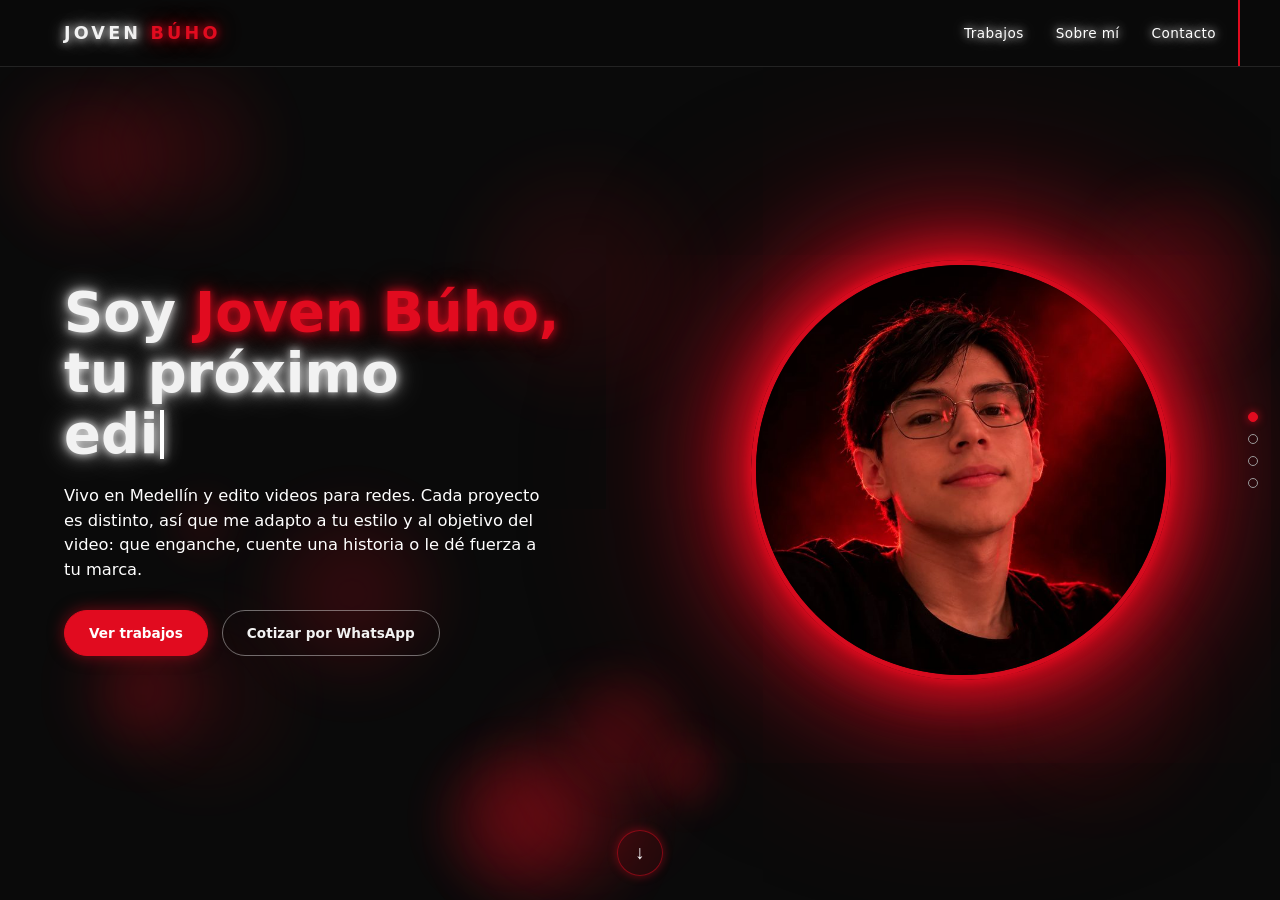
==== index.html @ 7e49664c "Home: reemplazar las tarjetas de categorías por el portafolio con filtros Co-Authored-By: Claude Son" ====
<!DOCTYPE html>
<html lang="es">
<head>
<script>window.__hash=location.hash;if(location.hash) history.replaceState(null,"",location.pathname+location.search);</script>
<meta charset="UTF-8">
<meta name="viewport" content="width=device-width, initial-scale=1">
<title>Joven Búho — Editor de video para redes en Medellín</title>
<meta name="description" content="Joven Búho, editor de video en Medellín. Edito video para redes: portafolio y cotización por WhatsApp.">
<meta property="og:type" content="website">
<meta property="og:locale" content="es_CO">
<meta property="og:site_name" content="Joven Búho">
<meta property="og:title" content="Joven Búho — Editor de video para redes en Medellín">
<meta property="og:description" content="Joven Búho, editor de video en Medellín. Edito video para redes: portafolio y cotización por WhatsApp.">
<meta property="og:url" content="https://jovenbuho.vercel.app/">
<meta property="og:image" content="https://jovenbuho.vercel.app/og.jpg">
<meta name="twitter:card" content="summary_large_image">
<link rel="icon" href="data:image/svg+xml,%3Csvg xmlns=%27http://www.w3.org/2000/svg%27 viewBox=%270 0 100 100%27%3E%3Ctext y=%27.9em%27 font-size=%2790%27%3E🦉%3C/text%3E%3C/svg%3E">
<link rel="stylesheet" href="styles.css">
</head>
<body class="paginated">

<header><div class="nav">
  <a class="logo" href="index.html">JOVEN <span>BÚHO</span></a>
  <nav class="navlinks">
    <a href="trabajos.html">Trabajos</a>
    <a href="index.html#sobre">Sobre mí</a>
    <a href="contacto.html">Contacto</a>
  </nav>
  <div class="navline"></div>
</div></header>

<div class="screens" id="screens" role="main">
<div class="screen active">
<div class="cells" aria-hidden="true"><span></span><span></span><span></span><span></span><span></span><span></span><span></span><span></span><span></span><span></span><span></span><span></span><span></span><span></span></div>
<section class="hero" id="s-hero">
  <div>
    <h1 id="typeTitle" class="done" aria-label="Soy Joven Búho, tu próximo editor de video."><span class="white-neon">Soy</span> <span class="accent">Joven Búho,</span><br><span class="white-neon">tu próximo</span><br><span class="accent-line"><span class="white-neon">editor de video.</span><span class="hero-underline" aria-hidden="true"></span></span></h1>
    <p>Vivo en Medellín y edito videos para redes. Cada proyecto es distinto, así que me adapto a tu estilo y al objetivo del video: que enganche, cuente una historia o le dé fuerza a tu marca.</p>
    <div class="cta-row">
      <a class="cta primary" href="trabajos.html">Ver trabajos</a>
      <a class="cta ghost" data-wa href="#" target="_blank" rel="noopener">Cotizar por WhatsApp</a>
    </div>
  </div>
  <div class="hero-visual" id="heroVisual">
    <div class="glow"></div>
    <div class="smoke"><span></span><span></span><span></span><span></span><span></span><span></span><span></span><span></span><span></span></div>
    <div class="hover-vapor" id="hoverVapor"></div>
    <div class="frame">
    <img src="[data-uri]" alt="Joven Búho">
    </div>
  </div>
</section>
</div>

<div class="screen">
<div class="cells" aria-hidden="true"><span></span><span></span><span></span><span></span><span></span><span></span><span></span><span></span><span></span><span></span><span></span><span></span><span></span><span></span></div>
<section class="works" id="s-trabajos">
<div class="page-hero reveal">
  <span class="eyebrow">Portafolio</span>
  <h1><span class="white-neon">Mira</span> <span class="accent">mi trabajo</span></h1>
  <p>No todos los reels los edito igual. Cada uno tiene un propósito distinto, y ese propósito define la velocidad y el dinamismo del video. Haz clic en cualquiera para verlo.</p>
</div>
<div class="filters" id="filters"></div>
<div class="grid" id="grid"></div>
</section>
</div>

<div class="screen">
<div class="cells" aria-hidden="true"><span></span><span></span><span></span><span></span><span></span><span></span><span></span><span></span><span></span><span></span><span></span><span></span><span></span><span></span></div>
<section class="about" id="sobre">
  <div class="about-head">
    <span class="eyebrow">Sobre mí</span>
    <h2>Primero te escucho, después edito.</h2>
  </div>
  <div class="about-body">
    <p>Soy tranquilo y me tomo las cosas con calma. Antes que nada, te escucho: quiero entender tu idea, cómo te la imaginas y qué quieres lograr.</p>
    <p>Con eso claro armo un plan de trabajo y te mantengo al tanto en cada etapa. Si ya tienes algo definido, lo sigo tal cual; si no, lo pensamos juntos. Para mí lo más importante es que todo el proceso sea transparente.</p>
    <a class="link-all" href="contacto.html">Hablemos de tu video <span aria-hidden="true">→</span></a>
  </div>
</section>
</div>

<div class="screen">
<div class="cells" aria-hidden="true"><span></span><span></span><span></span><span></span><span></span><span></span><span></span><span></span><span></span><span></span><span></span><span></span><span></span><span></span></div>
<section class="contact" id="contacto">
  <span class="eyebrow">Contacto</span>
  <h2>¿Trabajamos juntos?</h2>
  <p>Cuéntame tu idea por WhatsApp y te respondo en cuanto pueda.</p>
  <a class="btn" id="waBtn" href="#" target="_blank" rel="noopener">Escribir por WhatsApp</a>
  <h2 style="margin-top:56px;font-size:1.3rem">Así funciona</h2>
  <div class="stats">
    <div><b>01</b><span>Me cuentas tu idea y qué quieres lograr</span></div>
    <div><b>02</b><span>Armo un plan de trabajo contigo</span></div>
    <div><b>03</b><span>Te mantengo al tanto en cada etapa</span></div>
  </div>
  <p class="fine" style="margin-top:40px;color:var(--mut)">© <span id="y"></span> Joven Búho · Editor de video en Medellín</p>
</section>
</div>
</div>

<div class="modal" id="modal">
  <button class="close" id="close" aria-label="Cerrar">×</button>
  <div class="box">
    <div class="player" id="player"></div>
    <h2 id="mTitle"></h2>
    <p id="mDesc"></p>
    <div class="meta" id="mMeta"></div>
    <a class="cta primary" id="mCta" data-wa href="#" target="_blank" rel="noopener">Quiero un video así</a>
  </div>
</div>

<div class="screen-dots" id="screenDots"></div>
<div class="screen-next-wrap" id="screenNextWrap">
  <button class="screen-next" id="screenNext" aria-label="Siguiente sección">↓</button>
</div>

<script src="site.js"></script>
<script>initGrid(null);</script>
</body>
</html>
---- styles.css ----
:root{--bg:#0a0a0a;--card:#141414;--line:#232323;--txt:#f2f2f2;--mut:#9a9a9a;--red:#e10b1f;--red-text:#ff4455;--neon-w:0 0 8px rgba(255,255,255,.85),0 0 18px rgba(255,255,255,.55),0 0 34px rgba(255,255,255,.3);--neon-r:0 0 8px rgba(225,11,31,.85),0 0 18px rgba(225,11,31,.55),0 0 34px rgba(225,11,31,.3);--glow-r:0 0 16px rgba(225,11,31,.5)}
*{box-sizing:border-box;margin:0;padding:0}
html{scroll-behavior:smooth}
body{background:var(--bg);color:var(--txt);font-family:system-ui,-apple-system,"Segoe UI",Roboto,sans-serif;line-height:1.5;overflow-x:hidden}
a{color:inherit;text-decoration:none}

/* Nav estilo referencia: línea vertical roja a la derecha */
header{position:sticky;top:0;z-index:20;background:rgba(10,10,10,.88);backdrop-filter:blur(10px);border-bottom:1px solid var(--line)}
.nav{max-width:1200px;margin:auto;padding:20px 24px;display:flex;justify-content:space-between;align-items:center;position:relative}
.logo{font-weight:800;letter-spacing:.18em;font-size:1.1rem;text-transform:uppercase;text-shadow:0 0 8px rgba(255,255,255,.85),0 0 18px rgba(255,255,255,.55),0 0 34px rgba(255,255,255,.3)}
.logo span{color:var(--red);text-shadow:0 0 8px rgba(225,11,31,.85),0 0 18px rgba(225,11,31,.55),0 0 34px rgba(225,11,31,.3)}
.navlinks{display:flex;gap:32px;font-size:.85rem;color:#fff;letter-spacing:.03em}
.navlinks a{text-shadow:0 0 8px rgba(255,255,255,.85),0 0 18px rgba(255,255,255,.55),0 0 34px rgba(255,255,255,.3);transition:color .2s,text-shadow .2s}
.navlinks a:hover{color:var(--red);text-shadow:0 0 8px rgba(225,11,31,.85),0 0 18px rgba(225,11,31,.55),0 0 34px rgba(225,11,31,.3)}
.navline{position:absolute;right:0;top:0;bottom:0;width:2px;background:var(--red)}

/* Hero estilo referencia: círculo glow detrás del retrato */
.hero{max-width:1200px;margin:auto;padding:70px 24px 40px;display:grid;grid-template-columns:1.1fr .9fr;gap:20px;align-items:center}
.hero .hi{color:var(--red);font-weight:600;letter-spacing:.1em;text-transform:uppercase;font-size:.85rem;margin-bottom:10px;display:block;text-shadow:0 0 10px rgba(225,11,31,.7)}
.hero h1{font-size:clamp(2.1rem,5vw,3.4rem);line-height:1.12}
h1 .accent{color:var(--red);text-shadow:var(--neon-r)}
h1 .white-neon{text-shadow:var(--neon-w)}
h1 .accent-line{position:relative;display:inline-block}
.hero-underline{position:absolute;left:0;bottom:-8px;height:3px;width:100%;background:var(--red);transform-origin:left center;transform:scaleX(0);transition:transform .9s cubic-bezier(.16,1,.3,1);box-shadow:var(--glow-r)}
#typeTitle.done .hero-underline{transform:scaleX(1)}
@media (prefers-reduced-motion:reduce){.hero-underline{transform:scaleX(1);transition:none}}
.type-cursor{display:inline-block;width:.07em;height:.9em;margin-left:2px;background:#fff;box-shadow:0 0 8px rgba(255,255,255,.85),0 0 18px rgba(255,255,255,.55);animation:typeBlink 1s step-end infinite;vertical-align:-.1em}
.type-cursor.typing{animation:none;opacity:1}

@keyframes typeBlink{0%,100%{opacity:1}50%{opacity:0}}

.hero>div{animation:heroIn .9s cubic-bezier(.16,1,.3,1) both}
.hero-visual{animation:heroPulse 6s ease-in-out infinite,heroIn 1s cubic-bezier(.16,1,.3,1) .15s both}
@keyframes heroIn{0%{opacity:0;transform:translateY(22px)}100%{opacity:1;transform:translateY(0)}}

.reveal{opacity:0;transform:translateY(28px);transition:opacity .7s ease,transform .7s cubic-bezier(.16,1,.3,1)}
.reveal.in{opacity:1;transform:translateY(0)}
.hero p{color:#fff;max-width:46ch;margin-top:18px;font-size:1.02rem}
.cta-row{display:flex;gap:14px;margin-top:28px}
.cta{display:inline-block;background:rgba(225,11,31,.12);border:1px solid var(--red);color:var(--txt);padding:12px 24px;border-radius:999px;font-weight:700;font-size:.85rem;box-shadow:0 0 16px rgba(225,11,31,.5);transition:transform .45s ease,box-shadow .45s ease,background .45s ease}
.cta.ghost{background:rgba(225,11,31,.12);border:1px solid var(--red);color:var(--txt);box-shadow:0 0 16px rgba(225,11,31,.5)}
.social{display:flex;gap:12px;margin-top:26px}
.social a{width:34px;height:34px;border:1px solid var(--line);border-radius:50%;display:grid;place-items:center;color:var(--mut)}
.social a:hover{border-color:var(--red);color:var(--txt)}

.hero-visual{position:relative;aspect-ratio:1;width:100%;max-width:420px;margin:auto;perspective:800px;animation:heroPulse 6s ease-in-out infinite}
@keyframes heroPulse{0%,100%{transform:scale(1) translate(0,0)}50%{transform:scale(1.012) translate(.6px,-.6px)}}
.glow{display:none}
.frame{position:absolute;inset:0;border-radius:50%;overflow:hidden;z-index:3;border:5px solid rgba(225,11,31,.95);box-shadow:0 0 10px 2px rgba(225,11,31,.9),0 0 45px 8px rgba(225,11,31,.9),0 0 100px 26px rgba(225,11,31,.65),0 0 180px 50px rgba(225,11,31,.35);transition:transform .18s cubic-bezier(.34,1.56,.64,1)}
.frame video,.frame img{position:absolute;inset:0;width:100%;height:100%;object-fit:cover;transform:scale(1.22);object-position:50% 42%}
.smoke{position:absolute;inset:0;z-index:1;pointer-events:none;overflow:visible}
.smoke span{position:absolute;width:110px;height:110px;border-radius:44% 56% 60% 40%/50% 45% 55% 50%;background:radial-gradient(circle,rgba(15,3,3,.95) 0%,rgba(35,5,5,.8) 35%,rgba(90,10,10,.45) 60%,transparent 80%);filter:blur(14px);opacity:0;animation:smokeRise 4.5s ease-in-out infinite}
.smoke span:nth-child(1){left:4%;bottom:10%;width:100px;height:100px;animation-delay:0s}
.smoke span:nth-child(2){left:20%;bottom:-4%;width:130px;height:130px;animation-delay:.5s}
.smoke span:nth-child(3){left:44%;bottom:-8%;width:110px;height:110px;animation-delay:1s}
.smoke span:nth-child(4){left:66%;bottom:-2%;width:140px;height:140px;animation-delay:1.5s}
.smoke span:nth-child(5){right:2%;bottom:14%;width:120px;height:120px;animation-delay:2s}
.smoke span:nth-child(6){left:8%;top:20%;width:95px;height:95px;animation-delay:2.5s}
.smoke span:nth-child(7){right:-4%;top:34%;width:115px;height:115px;animation-delay:3s}
.smoke span:nth-child(8){left:-4%;top:50%;width:105px;height:105px;animation-delay:3.5s}
.smoke span:nth-child(9){right:10%;bottom:-6%;width:125px;height:125px;animation-delay:4s}
@keyframes smokeRise{0%{opacity:0;transform:translate(0,10%) scale(.5) rotate(0deg)}15%{opacity:1}55%{opacity:.85;transform:translate(-6%,-45%) scale(1.25) rotate(8deg)}100%{opacity:0;transform:translate(10%,-95%) scale(1.9) rotate(-6deg)}}

.hover-vapor{position:absolute;inset:0;z-index:2;pointer-events:none;overflow:visible}
.hover-vapor span{position:absolute;width:70px;height:70px;border-radius:46% 54% 60% 40%/50% 45% 55% 50%;background:radial-gradient(circle,rgba(255,60,60,.95) 0%,rgba(225,11,31,.75) 40%,transparent 75%);filter:blur(10px);opacity:0;mix-blend-mode:screen;animation:hoverVaporBurst 1.6s ease-out forwards}
@keyframes hoverVaporBurst{0%{opacity:0;transform:scale(.3) translateY(0)}20%{opacity:.9}70%{opacity:.5;transform:scale(1.3) translateY(-16px)}100%{opacity:0;transform:scale(1.8) translateY(-28px)}}

.page-hero{max-width:1200px;margin:auto;padding:70px 24px 40px;text-align:center;position:relative;isolation:isolate}
.page-hero h1{font-size:clamp(2.1rem,5vw,3.4rem);line-height:1.12}
.page-hero p{color:#fff;max-width:60ch;margin:18px auto 0;font-size:1.02rem}

.filters{max-width:1200px;margin:20px auto 0;padding:0 24px 24px;display:flex;gap:10px;flex-wrap:wrap;justify-content:center}
.filters[hidden]{display:none}
.filters button{background:none;border:1px solid var(--line);color:#fff;padding:8px 18px;border-radius:999px;cursor:pointer;font-size:.85rem;font-weight:600;transition:border-color .3s,box-shadow .3s,background .3s}
.filters button.on,.filters button:hover{background:rgba(225,11,31,.12);border-color:var(--red);box-shadow:var(--glow-r)}
.grid{max-width:1200px;margin:auto;padding:0 24px 80px;display:grid;grid-template-columns:repeat(auto-fill,minmax(320px,1fr));gap:18px}
.card{background:linear-gradient(155deg,rgba(225,11,31,.1),rgba(255,255,255,.06));border:1px solid rgba(255,255,255,.14);border-radius:18px;overflow:hidden;cursor:pointer;backdrop-filter:blur(16px) saturate(140%);-webkit-backdrop-filter:blur(16px) saturate(140%);transition:.25s}
.card:hover{transform:translateY(-4px);border-color:rgba(225,11,31,.65);background:linear-gradient(155deg,rgba(225,11,31,.16),rgba(255,255,255,.09));box-shadow:0 0 24px rgba(225,11,31,.3)}
.thumb{aspect-ratio:16/9;background:#1c1c1c center/cover no-repeat;position:relative}
.thumb::after{content:"▶";position:absolute;left:50%;top:50%;width:52px;height:52px;margin:-26px 0 0 -26px;border-radius:50%;display:grid;place-items:center;padding-left:3px;font-size:.9rem;color:#fff;background:rgba(0,0,0,.5);border:1px solid rgba(255,255,255,.6);transition:.25s}
.card:hover .thumb::after{background:rgba(225,11,31,.85);border-color:var(--red);transform:scale(1.1)}
.info{padding:16px 18px}
.info h3{font-size:1.05rem}
.info p{color:rgba(255,255,255,.78);font-size:.88rem;margin-top:4px}
.tag{display:inline-block;margin-top:10px;font-size:.72rem;letter-spacing:.08em;text-transform:uppercase;color:var(--red)}

.about,.contact,.cats{max-width:1200px;margin:auto;padding:60px 24px;border-top:1px solid var(--line)}
.cats,.about{position:relative;isolation:isolate}

/* Trabajos: "células" que se desprenden de un punto central y se alejan, como mitosis */
.screens .screen>.cells{position:absolute;inset:0;z-index:-1;overflow:hidden;pointer-events:none;padding:0;margin:0;width:100%;height:100%}
body>.cells{position:fixed;inset:0;z-index:-1;overflow:hidden;pointer-events:none}
.cells span{position:absolute;top:50%;left:50%;width:16vmax;height:16vmax;margin:-8vmax 0 0 -8vmax;border-radius:50%;background:radial-gradient(circle,rgba(225,11,31,.55) 0%,rgba(225,11,31,.22) 55%,transparent 75%);filter:blur(26px);opacity:0;transform:scale(.5)}
.cells span:nth-child(2){width:12vmax;height:12vmax;margin:-6vmax 0 0 -6vmax}
.cells span:nth-child(4){width:20vmax;height:20vmax;margin:-10vmax 0 0 -10vmax}
.cells span:nth-child(5){width:11vmax;height:11vmax;margin:-5.5vmax 0 0 -5.5vmax}
.cells span:nth-child(7){width:14vmax;height:14vmax;margin:-7vmax 0 0 -7vmax}
.cells span:nth-child(8){width:18vmax;height:18vmax;margin:-9vmax 0 0 -9vmax}
.cells span:nth-child(9){width:13vmax;height:13vmax;margin:-6.5vmax 0 0 -6.5vmax}
.cells span:nth-child(10){width:17vmax;height:17vmax;margin:-8.5vmax 0 0 -8.5vmax}
.cells span:nth-child(11){width:10vmax;height:10vmax;margin:-5vmax 0 0 -5vmax}
.cells span:nth-child(12){width:19vmax;height:19vmax;margin:-9.5vmax 0 0 -9.5vmax}
.cells span:nth-child(13){width:12.5vmax;height:12.5vmax;margin:-6.25vmax 0 0 -6.25vmax}
.cells span:nth-child(14){width:15.5vmax;height:15.5vmax;margin:-7.75vmax 0 0 -7.75vmax}
@media (prefers-reduced-motion:reduce){.cells span{animation:none;opacity:0}}
.about h2,.contact h2,.cats h2{font-size:1.8rem;margin-bottom:16px;text-shadow:0 0 6px rgba(255,255,255,.4),0 0 16px rgba(255,255,255,.18)}
.cats h2{font-size:2.3rem}
.eyebrow{display:block;color:var(--red);font-weight:600;letter-spacing:.14em;text-transform:uppercase;font-size:.78rem;margin-bottom:12px}
.cats-head{display:flex;justify-content:space-between;align-items:flex-end;gap:24px;flex-wrap:wrap}
.link-all{color:#fff;font-weight:600;font-size:.9rem;white-space:nowrap;padding-bottom:3px;border-bottom:1px solid rgba(255,255,255,.35);transition:border-color .25s}
.link-all span{display:inline-block;transition:transform .25s}
.link-all:hover{border-color:var(--red)}
.link-all:hover span{transform:translateX(4px)}
.cats-head .link-all{border:1px solid var(--red);border-radius:999px;padding:12px 22px;background:rgba(225,11,31,.14);box-shadow:0 0 10px 1px rgba(225,11,31,.6),0 0 26px 4px rgba(225,11,31,.35);animation:ctaBreath 3.2s ease-in-out infinite;transition:transform .25s,box-shadow .25s,background .25s}
.cats-head .link-all:hover{animation:none;background:rgba(225,11,31,.22);box-shadow:0 0 14px 2px rgba(225,11,31,1),0 0 36px 8px rgba(225,11,31,.6);transform:translateY(-2px) scale(1.03)}
@media (prefers-reduced-motion:reduce){.cats-head .link-all{animation:none}}
.cats-sub{color:#fff;max-width:60ch;font-size:1.05rem}
.about{display:grid;grid-template-columns:minmax(0,4fr) minmax(0,8fr);gap:48px;align-items:start}
.about-body{background:linear-gradient(155deg,rgba(18,6,6,.45),rgba(16,16,16,.5));border:1px solid rgba(225,11,31,.28);border-radius:18px;padding:32px 34px;backdrop-filter:blur(16px) saturate(140%);-webkit-backdrop-filter:blur(16px) saturate(140%)}
.about-body .link-all{border:1px solid var(--red);border-radius:999px;padding:12px 22px;background:rgba(225,11,31,.12);box-shadow:0 0 10px 1px rgba(225,11,31,.5),0 0 22px 3px rgba(225,11,31,.25);transition:transform .25s,box-shadow .25s,background .25s}
.about-body .link-all:hover{background:rgba(225,11,31,.22);box-shadow:0 0 14px 2px rgba(225,11,31,.9),0 0 32px 6px rgba(225,11,31,.5);transform:translateY(-2px)}
.about p,.contact p{color:#fff;max-width:62ch;line-height:1.7;font-size:1.05rem}
.about-body p{background-image:linear-gradient(135deg,rgba(255,255,255,.92) 0%,rgba(255,255,255,.92) 38%,#fff 48%,#fff 52%,rgba(255,255,255,.92) 62%,rgba(255,255,255,.92) 100%);background-size:280% 280%;-webkit-background-clip:text;background-clip:text;color:transparent;text-shadow:0 0 14px rgba(255,255,255,.35);animation:textGlowSweep 9s ease-in-out infinite alternate}
@keyframes textGlowSweep{0%{background-position:0% 0%}100%{background-position:100% 100%}}
@media (prefers-reduced-motion:reduce){.about-body p{animation:none;background-image:none;color:#fff}}
.contact p.fine{font-size:.8rem}
.stats{display:grid;grid-template-columns:repeat(3,1fr);gap:16px;margin-top:32px;max-width:720px}
.stats>div{background:linear-gradient(155deg,rgba(225,11,31,.1),rgba(255,255,255,.06));border:1px solid rgba(255,255,255,.14);border-radius:14px;padding:18px 20px}
.stats>div:only-child{grid-column:1/-1}
.stats b{font-size:1.8rem;color:var(--red);display:block;line-height:1.2;text-shadow:0 0 8px rgba(225,11,31,.5)}
.stats span{color:#fff;font-size:.85rem}
.contact .stats{margin-inline:auto;text-align:center}
.contact a.btn{display:inline-block;margin-top:14px;background:rgba(225,11,31,.12);border:1px solid var(--red);color:var(--txt);padding:12px 24px;border-radius:999px;font-weight:700;font-size:.85rem;box-shadow:var(--glow-r);transition:transform .45s ease,box-shadow .45s ease,background .45s ease}
.contact a.btn:hover{background:rgba(225,11,31,.22);box-shadow:0 0 14px 2px rgba(225,11,31,1),0 0 36px 8px rgba(225,11,31,.6)}
footer{text-align:center;color:var(--mut);font-size:.8rem;padding:30px;border-top:1px solid var(--line)}

.catgrid{display:grid;grid-template-columns:repeat(2,1fr);gap:16px;margin-top:28px}
.catcard{background:linear-gradient(155deg,rgba(18,6,6,.85),rgba(16,16,16,.9));border:1px solid rgba(225,11,31,.28);border-radius:18px;padding:18px 26px 20px;display:flex;flex-direction:column;gap:14px;backdrop-filter:blur(16px) saturate(140%);-webkit-backdrop-filter:blur(16px) saturate(140%);transition:.25s}
.catcard:hover{border-color:rgba(225,11,31,.7);background:linear-gradient(155deg,rgba(24,8,8,.9),rgba(20,20,20,.95));transform:translateY(-4px);box-shadow:0 0 16px 2px rgba(225,11,31,.35)}
.catcard[href="dinamicos.html"]{transition:transform .35s cubic-bezier(.34,1.56,.64,1),border-color .25s,background .25s,box-shadow .25s}
.catcard[href="dinamicos.html"]:hover{transform:translateY(-6px) scale(1.015)}
.catcard h3{font-size:1.25rem;margin-bottom:8px;color:#fff}
.cat-top{display:flex;justify-content:space-between;align-items:center}
.cat-n{color:var(--red);font-size:.78rem;font-weight:600;letter-spacing:.14em}
.cat-arrow{width:32px;height:32px;border-radius:50%;border:1px solid rgba(255,255,255,.25);display:grid;place-items:center;font-size:.95rem;transition:.25s}
.catcard:hover .cat-arrow{border-color:var(--red);background:rgba(225,11,31,.18);transform:translate(2px,-2px)}
.catcard p{color:#fff;font-size:.95rem;line-height:1.5}

.modal{position:fixed;inset:0;background:rgba(0,0,0,.92);display:none;z-index:50;overflow:auto;padding:30px 16px}
.modal.open{display:block}
.box{max-width:960px;margin:auto}
.close{position:fixed;top:16px;right:22px;font-size:2rem;background:none;border:0;color:#fff;cursor:pointer}
.player{aspect-ratio:16/9;background:#000;border-radius:12px;overflow:hidden;border:1px solid var(--red);box-shadow:var(--glow-r)}
.player iframe{width:100%;height:100%;border:0}
.box h2{margin-top:20px;font-size:1.6rem;text-shadow:var(--neon-w)}
.box p{margin-top:8px}
.meta{display:flex;gap:28px;margin-top:18px;flex-wrap:wrap;font-size:.9rem}
.meta b{display:block;color:var(--red);font-size:.72rem;letter-spacing:.08em;text-transform:uppercase;text-shadow:var(--neon-r)}

@media (max-width:820px){
  .hero{grid-template-columns:1fr;text-align:center}
  .hero p{margin-inline:auto}
  .hero{padding-top:28px}
  .hero-visual{order:-1;max-width:190px}
  .social{justify-content:center}
  .cta-row{justify-content:center}
  .navlinks{gap:14px;font-size:.78rem}
  .nav{padding:14px 16px}
  .logo{letter-spacing:.1em;font-size:.95rem}
}

/* Home en pantallas completas: una sección = un viewport, navegación solo por clic */
body.paginated{height:100vh;overflow:hidden}
.screens{position:relative;height:calc(100vh - var(--header-h,73px));overflow:hidden}
.screens .screen{position:absolute;inset:0;overflow-y:auto;display:flex;align-items:center;opacity:0;visibility:hidden;pointer-events:none;transition:opacity .5s ease}
.screens .screen.active{opacity:1;visibility:visible;pointer-events:auto}
.screens .screen>*{width:100%;border-top:none;padding-top:56px;padding-bottom:84px;margin-top:0;margin-bottom:0}

.screen-dots{position:fixed;right:22px;top:50%;transform:translateY(-50%);z-index:30;display:flex;flex-direction:column;gap:12px}
.screen-dots button{width:10px;height:10px;border-radius:50%;border:1px solid var(--mut);background:none;cursor:pointer;padding:0}
.screen-dots button.on{background:var(--red);border-color:var(--red);box-shadow:0 0 8px rgba(225,11,31,.8)}

.screen-next-wrap{position:fixed;left:50%;bottom:24px;transform:translateX(-50%);z-index:30;display:flex;flex-direction:column;align-items:center;gap:16px}
.screen-next-wrap.hide{display:none}
.screen-next{background:rgba(225,11,31,.1);border:1px solid rgba(225,11,31,.5);color:#fff;width:46px;height:46px;border-radius:50%;display:grid;place-items:center;cursor:pointer;font-size:1.2rem;box-shadow:0 0 8px 1px rgba(225,11,31,.35);animation:screenBounce 2s ease-in-out infinite;transition:background .25s,box-shadow .25s,border-color .25s}
.screen-next:hover{background:rgba(225,11,31,.22);border-color:var(--red);box-shadow:0 0 14px 2px rgba(225,11,31,.8)}
@keyframes screenBounce{0%,100%{transform:translateY(0)}50%{transform:translateY(6px)}}

@media (max-width:820px){
  .catgrid{grid-template-columns:1fr}
  .screen-dots{right:14px;gap:9px}
  .screens .screen>*{padding-top:20px}
}

/* Accesibilidad */
a:focus-visible,button:focus-visible{outline:2px solid var(--red);outline-offset:3px}
@media (prefers-reduced-motion:reduce){*,*::before,*::after{animation:none!important;transition-duration:.01ms!important}}

/* Sistema de secciones: paneles, navegación activa, tarjetas y modal accesibles */
.navlinks a[aria-current=page]{color:var(--red);text-shadow:var(--neon-r)}
a.eyebrow:hover{text-decoration:underline}
.cta-panel{max-width:860px;margin:20px auto 70px;padding:44px 28px;text-align:center;border:1px solid rgba(255,255,255,.14);border-radius:18px;background:linear-gradient(155deg,rgba(225,11,31,.1),rgba(255,255,255,.06))}
.cta-panel p{margin-inline:auto}
.card:focus-visible{outline:2px solid var(--red);outline-offset:3px}
.close{width:44px;height:44px;line-height:1;border-radius:50%}
.box p{color:rgba(255,255,255,.85)}
@media (max-width:820px){.about{grid-template-columns:1fr;gap:20px}}
@media (max-width:640px){.stats{grid-template-columns:1fr}}

/* Jerarquía de acciones, contraste y trabajo destacado */
.eyebrow,.cat-n,.tag,.meta b,.stats b,.hero .hi{color:var(--red-text)}
.cta.primary{background:var(--red);border-color:var(--red);color:#fff;box-shadow:var(--glow-r)}
.cta.primary:hover{box-shadow:0 0 14px 2px rgba(225,11,31,1),0 0 36px 8px rgba(225,11,31,.6)}
.cta.ghost{background:transparent;border:1px solid rgba(255,255,255,.4);box-shadow:none}
.cta.ghost:hover{border-color:#fff}
.grid.featured{grid-template-columns:repeat(4,1fr);gap:16px;padding:0;margin:28px 0 0;max-width:none}
@media (max-width:1000px){.grid.featured{grid-template-columns:repeat(2,1fr)}}
@media (max-width:560px){.grid.featured{grid-template-columns:1fr}}
@media (max-width:400px){.logo{letter-spacing:.06em;font-size:.85rem}.navlinks{gap:10px;font-size:.74rem}}
@media (max-width:820px){.hero{gap:12px;padding-bottom:0}.hero-visual{max-width:150px}.hero h1{font-size:2rem}.hero p{font-size:.95rem;margin-top:10px}.hero .cta-row{margin-top:16px;gap:10px}.cta{padding:10px 16px;font-size:.8rem;white-space:nowrap}}

/* Rejilla simétrica según cuántos proyectos hay (evita tarjetas huérfanas) */
.grid[data-n="1"]{grid-template-columns:minmax(0,520px);justify-content:center}
.grid[data-n="2"]{grid-template-columns:repeat(2,minmax(0,440px));justify-content:center}
.grid[data-n="4"]{grid-template-columns:repeat(4,1fr)}
@media (max-width:1000px){.grid[data-n="4"]{grid-template-columns:repeat(2,1fr)}}
@media (max-width:700px){.grid[data-n]{grid-template-columns:1fr}}
.box .cta{margin-top:22px}

/* Sistema de botones: un único estilo principal */
.contact a.btn{background:var(--red);color:#fff}
.about-body .link-all{display:inline-block;margin-top:28px}

/* Zonas táctiles mínimas (el aspecto no cambia, crece el área de clic) */
.link-all{position:relative}
.link-all::before{content:"";position:absolute;inset:-14px -4px}
.screen-dots button{position:relative}
.screen-dots button::after{content:"";position:absolute;inset:-12px}

@media (max-width:820px){
  .nav{padding:0 16px}
  .navlinks a,.logo{display:inline-block;padding:15px 0}
}
@media (max-width:560px){
  /* Trabajos destacados: carrusel horizontal en vez de 4 tarjetas apiladas */
  .grid.featured{display:flex;overflow-x:auto;scroll-snap-type:x mandatory;gap:12px;padding-bottom:8px}
  .grid.featured .card{flex:0 0 78%;scroll-snap-align:start}
  /* Categorías: filas compactas */
  .catgrid{gap:10px;margin-top:20px}
  .catcard{flex-direction:row;align-items:center;gap:12px;padding:14px 16px}
  .catcard .cat-n{display:none}
  .catcard .cat-top{order:2}
  .catcard>div:last-child{flex:1}
  .catcard h3{font-size:1.05rem;margin-bottom:2px}
  .catcard p{font-size:.85rem;line-height:1.4}
}
.about p+p{margin-top:16px}

/* Botón principal del hero: respira junto con su neón */
.hero .cta.primary{animation:ctaBreath 3.2s ease-in-out infinite}
.hero .cta.primary:hover{animation:none}
@keyframes ctaBreath{0%,100%{transform:scale(1);box-shadow:0 0 8px 0 rgba(225,11,31,.45),0 0 18px 2px rgba(225,11,31,.25)}50%{transform:scale(1.045);box-shadow:0 0 14px 3px rgba(225,11,31,.95),0 0 38px 10px rgba(225,11,31,.5)}}
@media (prefers-reduced-motion:reduce){.hero .cta.primary{animation:none}}

/* Videos verticales (Shorts 9:16): tarjetas y reproductor */
.grid,.grid[data-n]{grid-template-columns:repeat(auto-fit,minmax(190px,220px));justify-content:center;gap:22px}
.thumb{aspect-ratio:9/16}
.card .info{padding:14px 16px 16px}
.player{aspect-ratio:9/16;height:min(78vh,640px);max-width:100%;margin:0 auto}
.box{max-width:860px;display:grid;grid-template-columns:auto 1fr;column-gap:44px;align-items:start}
.box .player{grid-row:1/span 5}
.box h2{margin-top:0}
.box>:not(.player){grid-column:2}
@media (max-width:760px){
  .box{display:block;max-width:420px}
  .box h2{margin-top:20px}
  .player{height:auto;width:100%}
  .grid,.grid[data-n]{grid-template-columns:repeat(2,minmax(0,1fr));gap:14px;padding:0 16px 60px}
}

.box .cta{justify-self:start}

.screens .screen>.works{max-width:none;padding-top:0;padding-bottom:96px}
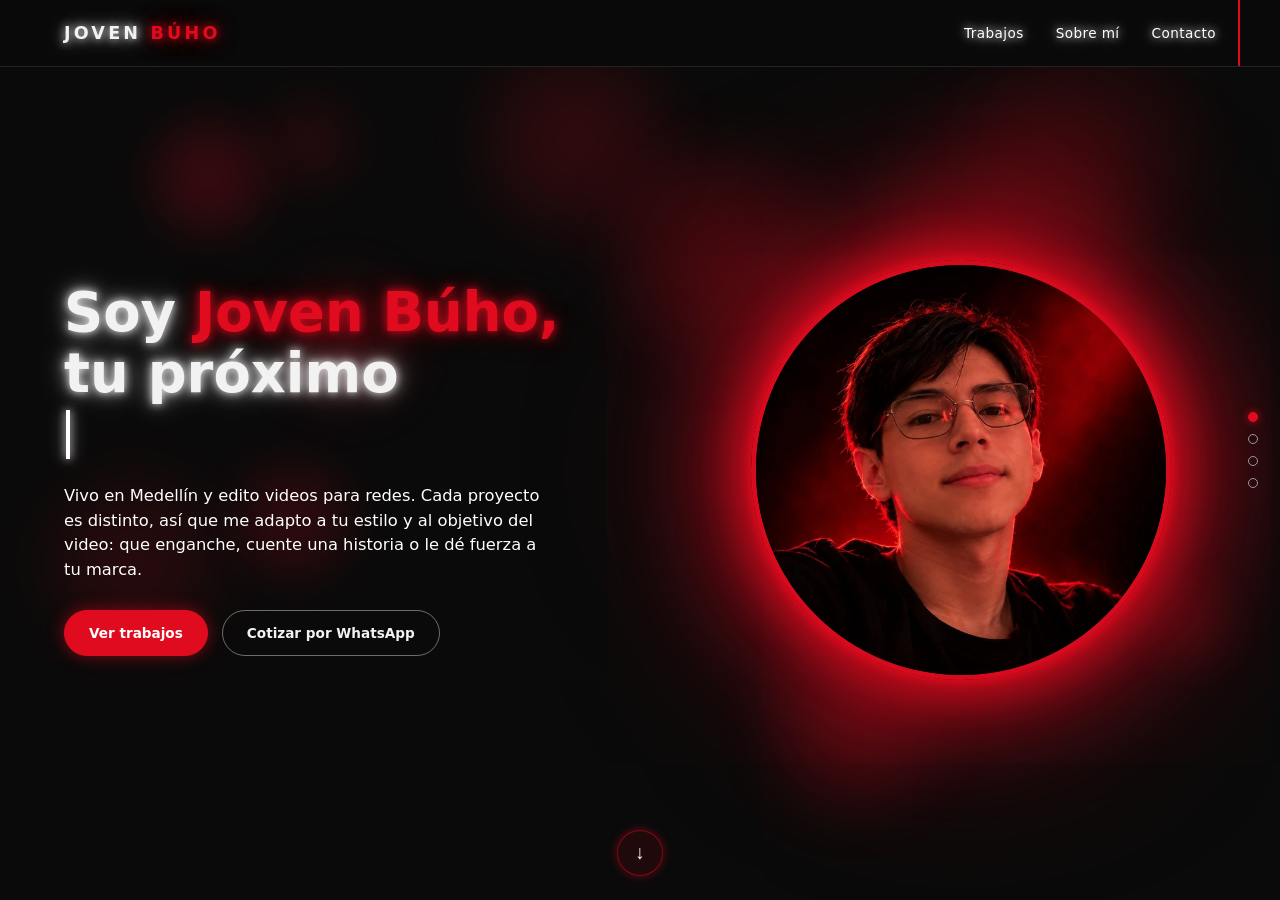
==== commit 990ca1ad: "Filtros con aspecto de botón y texto más claro en Trabajos Co-Authored-By: Claude Sonnet 5.5 <norepl" ====
--- a/index.html
+++ b/index.html
@@ -58,7 +58,7 @@
 <div class="page-hero reveal">
   <span class="eyebrow">Portafolio</span>
   <h1><span class="white-neon">Mira</span> <span class="accent">mi trabajo</span></h1>
-  <p>No todos los reels los edito igual. Cada uno tiene un propósito distinto, y ese propósito define la velocidad y el dinamismo del video. Haz clic en cualquiera para verlo.</p>
+  <p>No todos los reels los edito igual: cada uno tiene un propósito y eso define su ritmo. Elige un tipo de video y mira los trabajos.</p>
 </div>
 <div class="filters" id="filters"></div>
 <div class="grid" id="grid"></div>
--- a/styles.css
+++ b/styles.css
@@ -264,7 +264,7 @@
 
 /* Videos verticales (Shorts 9:16): tarjetas y reproductor */
 .grid,.grid[data-n]{grid-template-columns:repeat(auto-fit,minmax(190px,220px));justify-content:center;gap:22px}
-.thumb{aspect-ratio:9/16}
+.thumb{aspect-ratio:1/1;background-position:center 25%}
 .card .info{padding:14px 16px 16px}
 .player{aspect-ratio:9/16;height:min(78vh,640px);max-width:100%;margin:0 auto}
 .box{max-width:860px;display:grid;grid-template-columns:auto 1fr;column-gap:44px;align-items:start}
@@ -280,4 +280,16 @@
 
 .box .cta{justify-self:start}
 
-.screens .screen>.works{max-width:none;padding-top:0;padding-bottom:96px}
+.screens .screen>.works{max-width:none;padding-top:0;padding-bottom:76px;align-self:flex-start;margin-block:auto}
+.works .page-hero{padding:16px 24px 0}
+.works .page-hero h1{font-size:clamp(1.9rem,4vw,2.6rem)}
+.works .page-hero p{margin-top:10px;font-size:.95rem}
+.works .filters{margin-top:14px;padding-bottom:18px}
+.works .grid{grid-template-columns:repeat(auto-fit,minmax(200px,240px))}
+
+/* Filtros: que se vean como botones */
+.filters button{background:linear-gradient(180deg,rgba(255,255,255,.14),rgba(255,255,255,.05));border:1px solid rgba(255,255,255,.35);padding:11px 24px;font-size:.92rem;box-shadow:0 3px 0 rgba(0,0,0,.55),0 6px 14px rgba(0,0,0,.4);transition:transform .15s,border-color .2s,box-shadow .2s,background .2s}
+.filters button:hover{transform:translateY(-2px);background:linear-gradient(180deg,rgba(255,255,255,.2),rgba(255,255,255,.08));border-color:#fff}
+.filters button:active{transform:translateY(2px);box-shadow:0 1px 0 rgba(0,0,0,.55)}
+.filters button.on{background:var(--red);border-color:var(--red);box-shadow:0 3px 0 #7a0610,0 0 18px rgba(225,11,31,.6)}
+.filters button.on:hover{background:var(--red)}
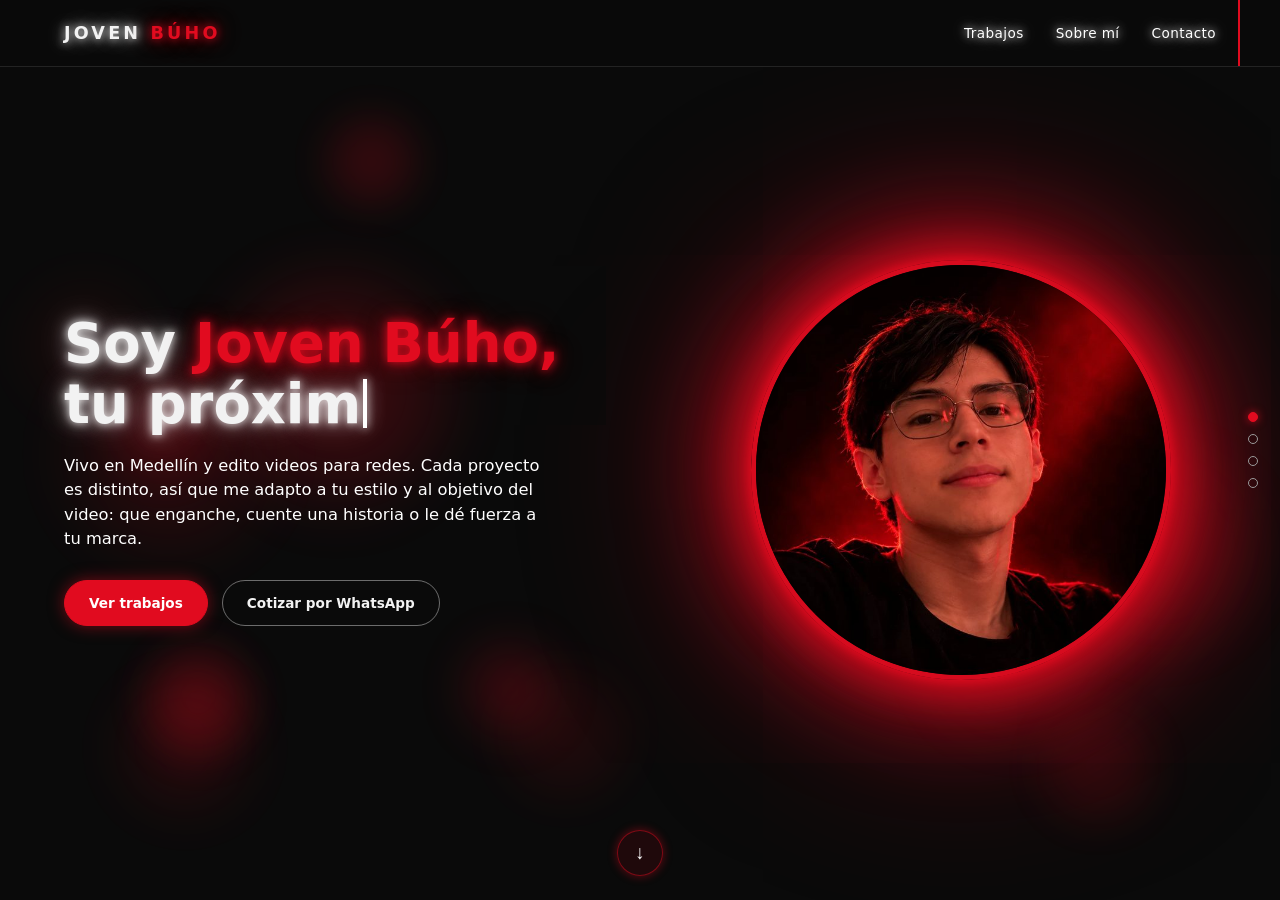
==== commit 45b03c9a: "Trabajos: texto sobre el propósito de cada video Co-Authored-By: Claude Sonnet 5.5 <noreply@anthropi" ====
--- a/index.html
+++ b/index.html
@@ -58,7 +58,7 @@
 <div class="page-hero reveal">
   <span class="eyebrow">Portafolio</span>
   <h1><span class="white-neon">Mira</span> <span class="accent">mi trabajo</span></h1>
-  <p>No todos los reels los edito igual: cada uno tiene un propósito y eso define su ritmo. Elige un tipo de video y mira los trabajos.</p>
+  <p>Cada video tiene un propósito distinto, y ese propósito define su velocidad, su estilo y su dinamismo. Elige un tipo y mira cómo lo trabajo.</p>
 </div>
 <div class="filters" id="filters"></div>
 <div class="grid" id="grid"></div>
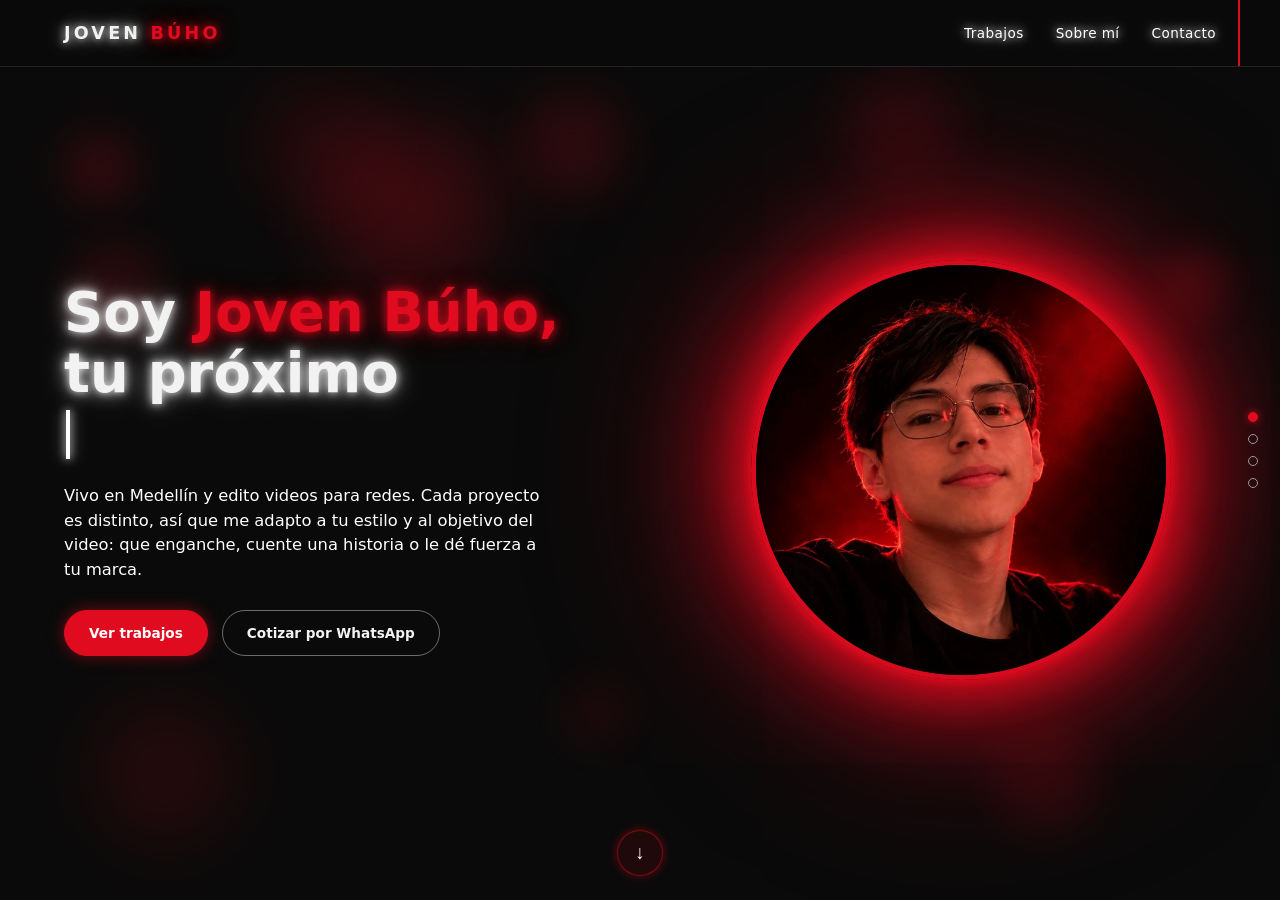
==== commit 14b9b47a: "Trabajos: texto que lleva a los botones de estilo Co-Authored-By: Claude Sonnet 5.5 <noreply@anthrop" ====
--- a/index.html
+++ b/index.html
@@ -58,7 +58,7 @@
 <div class="page-hero reveal">
   <span class="eyebrow">Portafolio</span>
   <h1><span class="white-neon">Mira</span> <span class="accent">mi trabajo</span></h1>
-  <p>Cada video tiene un propósito distinto, y ese propósito define su velocidad, su estilo y su dinamismo. Elige un tipo y mira cómo lo trabajo.</p>
+  <p>Cada video tiene un propósito distinto, y ese propósito define su identidad: su velocidad, su estilo y su dinamismo. Elige un estilo en los botones y recorre todo el portafolio.</p>
 </div>
 <div class="filters" id="filters"></div>
 <div class="grid" id="grid"></div>
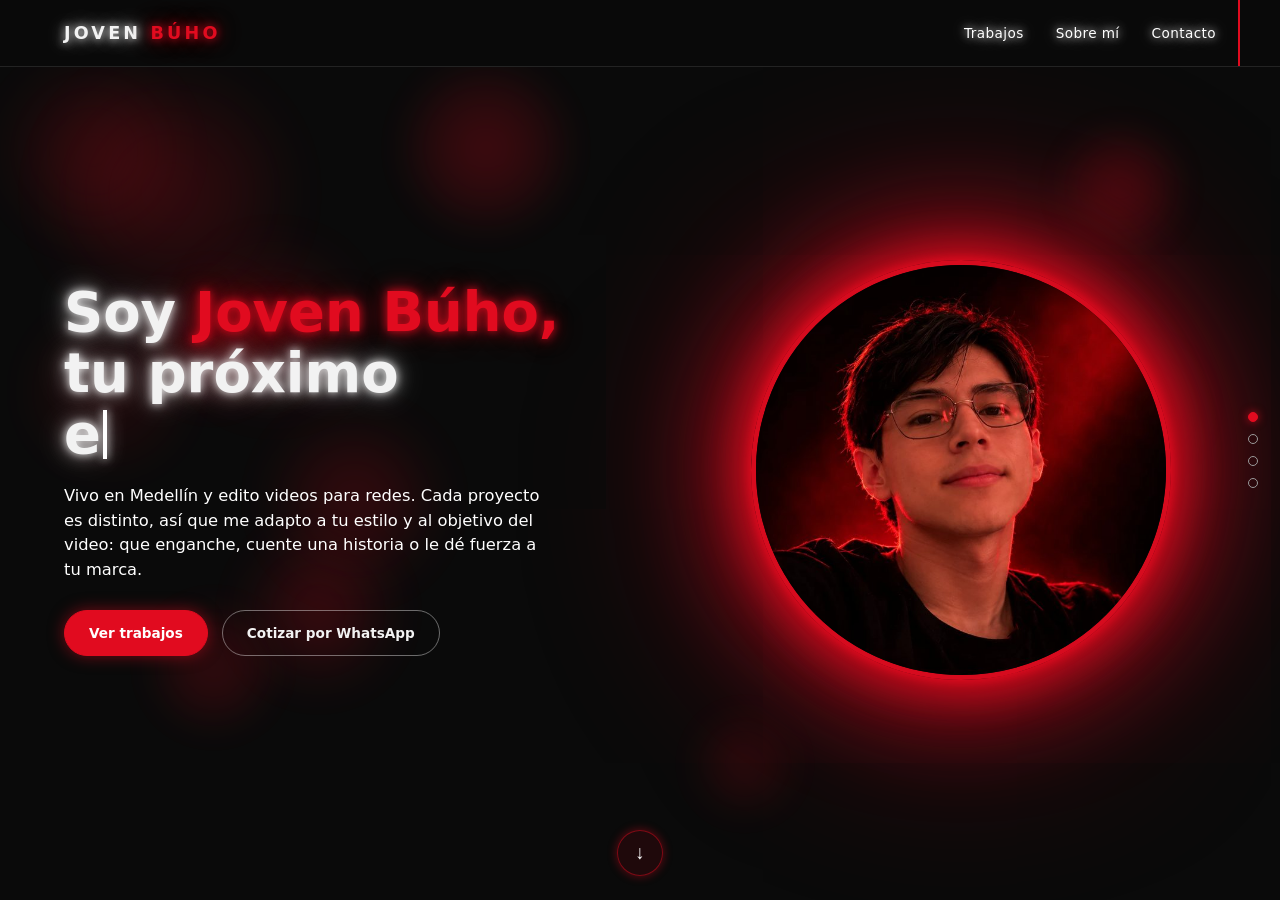
==== commit a678000f: "Trabajos: la llamada habla de estilos de video, no de botones Co-Authored-By: Claude Sonnet 5.5 <nor" ====
--- a/index.html
+++ b/index.html
@@ -58,7 +58,7 @@
 <div class="page-hero reveal">
   <span class="eyebrow">Portafolio</span>
   <h1><span class="white-neon">Mira</span> <span class="accent">mi trabajo</span></h1>
-  <p>Cada video tiene un propósito distinto, y ese propósito define su identidad: su velocidad, su estilo y su dinamismo. Elige un estilo en los botones y recorre todo el portafolio.</p>
+  <p>Cada video tiene un propósito distinto, y ese propósito define su identidad: su velocidad, su estilo y su dinamismo. Elige un estilo de video y recorre todo el portafolio.</p>
 </div>
 <div class="filters" id="filters"></div>
 <div class="grid" id="grid"></div>
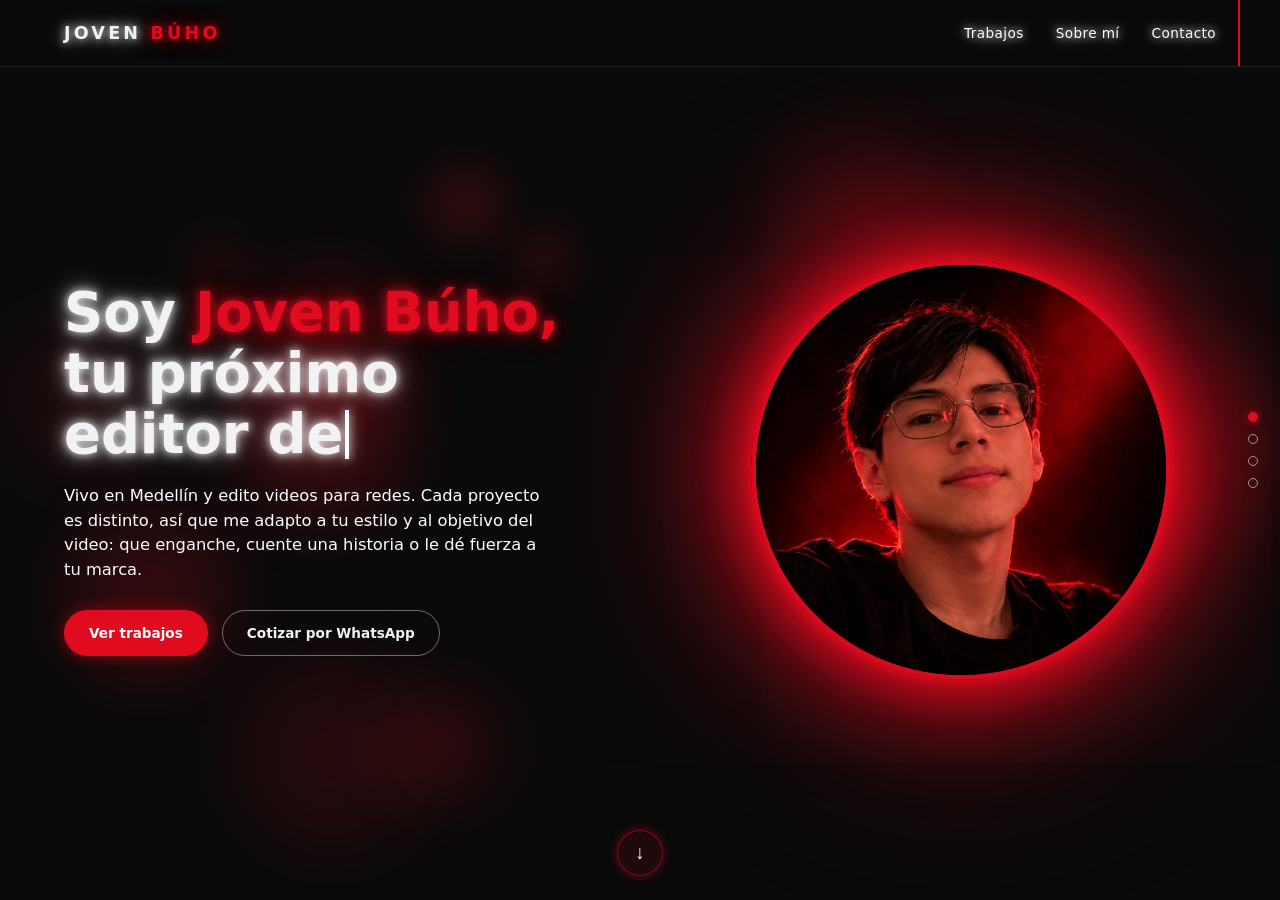
==== commit b3805fa5: "Trabajos: llamada más sobria Co-Authored-By: Claude Sonnet 5.5 <noreply@anthropic.com>" ====
--- a/index.html
+++ b/index.html
@@ -58,7 +58,7 @@
 <div class="page-hero reveal">
   <span class="eyebrow">Portafolio</span>
   <h1><span class="white-neon">Mira</span> <span class="accent">mi trabajo</span></h1>
-  <p>Cada video tiene un propósito distinto, y ese propósito define su identidad: su velocidad, su estilo y su dinamismo. Elige un estilo de video y recorre todo el portafolio.</p>
+  <p>Cada video tiene un propósito distinto, y ese propósito define su identidad: su velocidad, su estilo y su dinamismo. Elige un estilo de video y míralo.</p>
 </div>
 <div class="filters" id="filters"></div>
 <div class="grid" id="grid"></div>
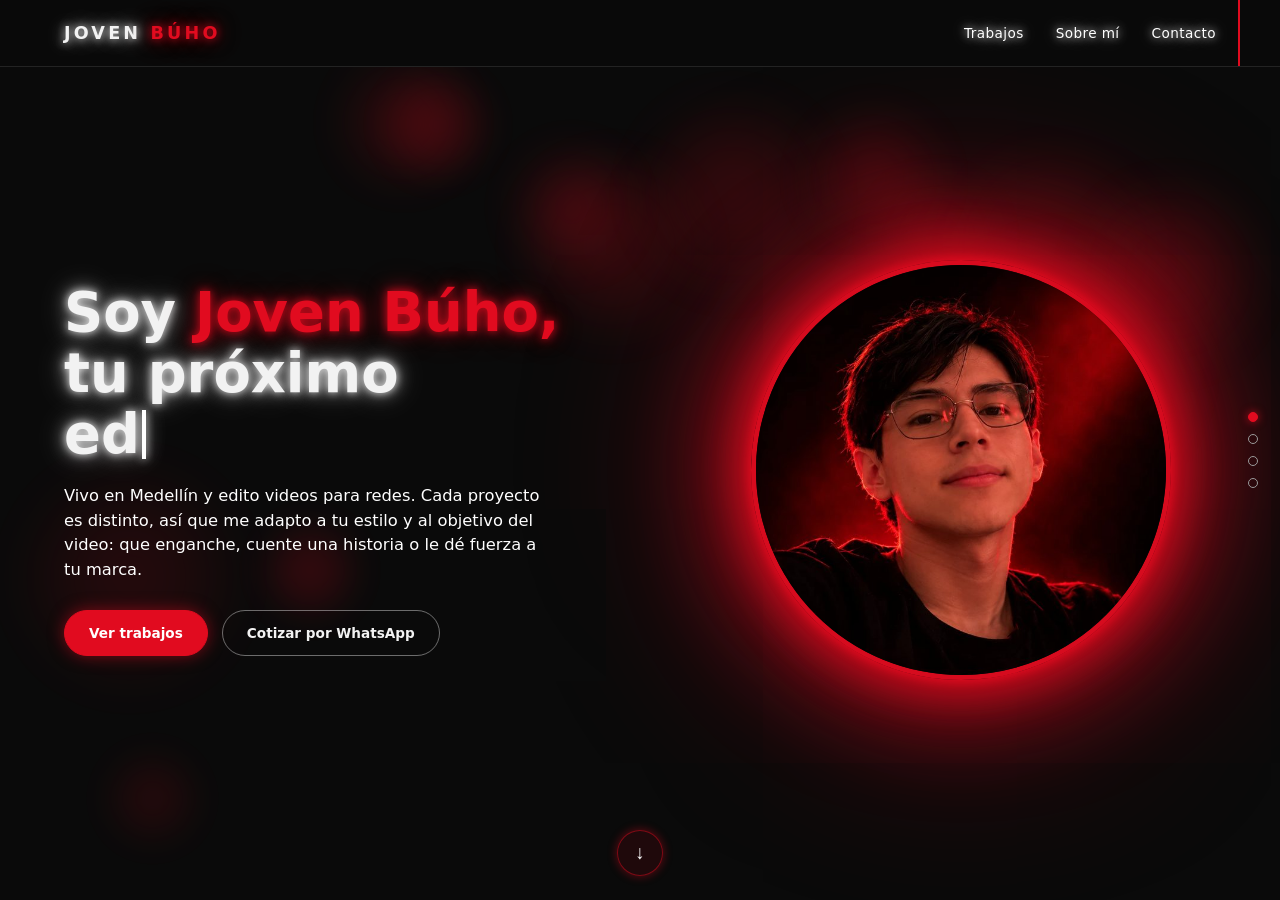
==== commit 945e1685: "Ajustes de proporción para móvil en todo el sitio - Portafolio del home en 2 columnas (de 1804px de " ====
--- a/index.html
+++ b/index.html
@@ -87,7 +87,7 @@
   <h2>¿Trabajamos juntos?</h2>
   <p>Cuéntame tu idea por WhatsApp y te respondo en cuanto pueda.</p>
   <a class="btn" id="waBtn" href="#" target="_blank" rel="noopener">Escribir por WhatsApp</a>
-  <h2 style="margin-top:56px;font-size:1.3rem">Así funciona</h2>
+  <h2 class="steps-title">Así funciona</h2>
   <div class="stats">
     <div><b>01</b><span>Me cuentas tu idea y qué quieres lograr</span></div>
     <div><b>02</b><span>Armo un plan de trabajo contigo</span></div>
--- a/styles.css
+++ b/styles.css
@@ -84,8 +84,8 @@
 .info p{color:rgba(255,255,255,.78);font-size:.88rem;margin-top:4px}
 .tag{display:inline-block;margin-top:10px;font-size:.72rem;letter-spacing:.08em;text-transform:uppercase;color:var(--red)}
 
-.about,.contact,.cats{max-width:1200px;margin:auto;padding:60px 24px;border-top:1px solid var(--line)}
-.cats,.about{position:relative;isolation:isolate}
+.about,.contact{max-width:1200px;margin:auto;padding:60px 24px;border-top:1px solid var(--line)}
+.about{position:relative;isolation:isolate}
 
 /* Trabajos: "células" que se desprenden de un punto central y se alejan, como mitosis */
 .screens .screen>.cells{position:absolute;inset:0;z-index:-1;overflow:hidden;pointer-events:none;padding:0;margin:0;width:100%;height:100%}
@@ -103,18 +103,12 @@
 .cells span:nth-child(13){width:12.5vmax;height:12.5vmax;margin:-6.25vmax 0 0 -6.25vmax}
 .cells span:nth-child(14){width:15.5vmax;height:15.5vmax;margin:-7.75vmax 0 0 -7.75vmax}
 @media (prefers-reduced-motion:reduce){.cells span{animation:none;opacity:0}}
-.about h2,.contact h2,.cats h2{font-size:1.8rem;margin-bottom:16px;text-shadow:0 0 6px rgba(255,255,255,.4),0 0 16px rgba(255,255,255,.18)}
-.cats h2{font-size:2.3rem}
+.about h2,.contact h2{font-size:1.8rem;margin-bottom:16px;text-shadow:0 0 6px rgba(255,255,255,.4),0 0 16px rgba(255,255,255,.18)}
 .eyebrow{display:block;color:var(--red);font-weight:600;letter-spacing:.14em;text-transform:uppercase;font-size:.78rem;margin-bottom:12px}
-.cats-head{display:flex;justify-content:space-between;align-items:flex-end;gap:24px;flex-wrap:wrap}
 .link-all{color:#fff;font-weight:600;font-size:.9rem;white-space:nowrap;padding-bottom:3px;border-bottom:1px solid rgba(255,255,255,.35);transition:border-color .25s}
 .link-all span{display:inline-block;transition:transform .25s}
 .link-all:hover{border-color:var(--red)}
 .link-all:hover span{transform:translateX(4px)}
-.cats-head .link-all{border:1px solid var(--red);border-radius:999px;padding:12px 22px;background:rgba(225,11,31,.14);box-shadow:0 0 10px 1px rgba(225,11,31,.6),0 0 26px 4px rgba(225,11,31,.35);animation:ctaBreath 3.2s ease-in-out infinite;transition:transform .25s,box-shadow .25s,background .25s}
-.cats-head .link-all:hover{animation:none;background:rgba(225,11,31,.22);box-shadow:0 0 14px 2px rgba(225,11,31,1),0 0 36px 8px rgba(225,11,31,.6);transform:translateY(-2px) scale(1.03)}
-@media (prefers-reduced-motion:reduce){.cats-head .link-all{animation:none}}
-.cats-sub{color:#fff;max-width:60ch;font-size:1.05rem}
 .about{display:grid;grid-template-columns:minmax(0,4fr) minmax(0,8fr);gap:48px;align-items:start}
 .about-body{background:linear-gradient(155deg,rgba(18,6,6,.45),rgba(16,16,16,.5));border:1px solid rgba(225,11,31,.28);border-radius:18px;padding:32px 34px;backdrop-filter:blur(16px) saturate(140%);-webkit-backdrop-filter:blur(16px) saturate(140%)}
 .about-body .link-all{border:1px solid var(--red);border-radius:999px;padding:12px 22px;background:rgba(225,11,31,.12);box-shadow:0 0 10px 1px rgba(225,11,31,.5),0 0 22px 3px rgba(225,11,31,.25);transition:transform .25s,box-shadow .25s,background .25s}
@@ -134,18 +128,6 @@
 .contact a.btn:hover{background:rgba(225,11,31,.22);box-shadow:0 0 14px 2px rgba(225,11,31,1),0 0 36px 8px rgba(225,11,31,.6)}
 footer{text-align:center;color:var(--mut);font-size:.8rem;padding:30px;border-top:1px solid var(--line)}
 
-.catgrid{display:grid;grid-template-columns:repeat(2,1fr);gap:16px;margin-top:28px}
-.catcard{background:linear-gradient(155deg,rgba(18,6,6,.85),rgba(16,16,16,.9));border:1px solid rgba(225,11,31,.28);border-radius:18px;padding:18px 26px 20px;display:flex;flex-direction:column;gap:14px;backdrop-filter:blur(16px) saturate(140%);-webkit-backdrop-filter:blur(16px) saturate(140%);transition:.25s}
-.catcard:hover{border-color:rgba(225,11,31,.7);background:linear-gradient(155deg,rgba(24,8,8,.9),rgba(20,20,20,.95));transform:translateY(-4px);box-shadow:0 0 16px 2px rgba(225,11,31,.35)}
-.catcard[href="dinamicos.html"]{transition:transform .35s cubic-bezier(.34,1.56,.64,1),border-color .25s,background .25s,box-shadow .25s}
-.catcard[href="dinamicos.html"]:hover{transform:translateY(-6px) scale(1.015)}
-.catcard h3{font-size:1.25rem;margin-bottom:8px;color:#fff}
-.cat-top{display:flex;justify-content:space-between;align-items:center}
-.cat-n{color:var(--red);font-size:.78rem;font-weight:600;letter-spacing:.14em}
-.cat-arrow{width:32px;height:32px;border-radius:50%;border:1px solid rgba(255,255,255,.25);display:grid;place-items:center;font-size:.95rem;transition:.25s}
-.catcard:hover .cat-arrow{border-color:var(--red);background:rgba(225,11,31,.18);transform:translate(2px,-2px)}
-.catcard p{color:#fff;font-size:.95rem;line-height:1.5}
-
 .modal{position:fixed;inset:0;background:rgba(0,0,0,.92);display:none;z-index:50;overflow:auto;padding:30px 16px}
 .modal.open{display:block}
 .box{max-width:960px;margin:auto}
@@ -187,7 +169,6 @@
 @keyframes screenBounce{0%,100%{transform:translateY(0)}50%{transform:translateY(6px)}}
 
 @media (max-width:820px){
-  .catgrid{grid-template-columns:1fr}
   .screen-dots{right:14px;gap:9px}
   .screens .screen>*{padding-top:20px}
 }
@@ -208,14 +189,11 @@
 @media (max-width:640px){.stats{grid-template-columns:1fr}}
 
 /* Jerarquía de acciones, contraste y trabajo destacado */
-.eyebrow,.cat-n,.tag,.meta b,.stats b,.hero .hi{color:var(--red-text)}
+.eyebrow,.tag,.meta b,.stats b,.hero .hi{color:var(--red-text)}
 .cta.primary{background:var(--red);border-color:var(--red);color:#fff;box-shadow:var(--glow-r)}
 .cta.primary:hover{box-shadow:0 0 14px 2px rgba(225,11,31,1),0 0 36px 8px rgba(225,11,31,.6)}
 .cta.ghost{background:transparent;border:1px solid rgba(255,255,255,.4);box-shadow:none}
 .cta.ghost:hover{border-color:#fff}
-.grid.featured{grid-template-columns:repeat(4,1fr);gap:16px;padding:0;margin:28px 0 0;max-width:none}
-@media (max-width:1000px){.grid.featured{grid-template-columns:repeat(2,1fr)}}
-@media (max-width:560px){.grid.featured{grid-template-columns:1fr}}
 @media (max-width:400px){.logo{letter-spacing:.06em;font-size:.85rem}.navlinks{gap:10px;font-size:.74rem}}
 @media (max-width:820px){.hero{gap:12px;padding-bottom:0}.hero-visual{max-width:150px}.hero h1{font-size:2rem}.hero p{font-size:.95rem;margin-top:10px}.hero .cta-row{margin-top:16px;gap:10px}.cta{padding:10px 16px;font-size:.8rem;white-space:nowrap}}
 
@@ -240,19 +218,6 @@
 @media (max-width:820px){
   .nav{padding:0 16px}
   .navlinks a,.logo{display:inline-block;padding:15px 0}
-}
-@media (max-width:560px){
-  /* Trabajos destacados: carrusel horizontal en vez de 4 tarjetas apiladas */
-  .grid.featured{display:flex;overflow-x:auto;scroll-snap-type:x mandatory;gap:12px;padding-bottom:8px}
-  .grid.featured .card{flex:0 0 78%;scroll-snap-align:start}
-  /* Categorías: filas compactas */
-  .catgrid{gap:10px;margin-top:20px}
-  .catcard{flex-direction:row;align-items:center;gap:12px;padding:14px 16px}
-  .catcard .cat-n{display:none}
-  .catcard .cat-top{order:2}
-  .catcard>div:last-child{flex:1}
-  .catcard h3{font-size:1.05rem;margin-bottom:2px}
-  .catcard p{font-size:.85rem;line-height:1.4}
 }
 .about p+p{margin-top:16px}
 
@@ -293,3 +258,65 @@
 .filters button:active{transform:translateY(2px);box-shadow:0 1px 0 rgba(0,0,0,.55)}
 .filters button.on{background:var(--red);border-color:var(--red);box-shadow:0 3px 0 #7a0610,0 0 18px rgba(225,11,31,.6)}
 .filters button.on:hover{background:var(--red)}
+
+.player video{width:100%;height:100%;object-fit:contain;background:#000;display:block}
+
+.card .info h3,.modal .box h2{text-transform:uppercase;letter-spacing:.03em}
+
+.postdata{grid-column:span 2;align-self:center;padding:16px 20px;border:1px solid rgba(255,255,255,.16);border-left:3px solid var(--red);border-radius:12px;background:rgba(255,255,255,.03)}
+.postdata b{display:block;color:var(--red);font-size:.72rem;letter-spacing:.18em;margin-bottom:6px}
+.postdata p{margin:0;color:#d8d8d8;font-size:.9rem;line-height:1.5;font-style:italic}
+@media (max-width:640px){.postdata{grid-column:1/-1;max-width:none}}
+
+/* Títulos de "Así funciona" */
+.steps-title,.contact .steps-title{margin-top:56px;font-size:1.3rem}
+.screen-next-wrap.hide-scroll{opacity:0;pointer-events:none}
+.screen-next-wrap{transition:opacity .3s}
+
+/* ===== Ajustes de proporción para móvil ===== */
+@media (max-width:640px){
+  /* Puntos de navegación dentro del margen, sin pisar las tarjetas */
+  .screen-dots{right:6px;gap:11px}
+  .screen-dots button{width:7px;height:7px}
+  /* Flecha más compacta y más abajo */
+  .screen-next-wrap{bottom:12px}
+  .screen-next{width:40px;height:40px;font-size:1rem}
+  .screens .screen>*{padding-left:20px;padding-right:20px}
+
+  /* Portafolio del home: 2 columnas, como en Trabajos */
+  .works .page-hero{padding:8px 4px 0}
+  .works .page-hero p{font-size:.88rem;line-height:1.45}
+  .works .filters{gap:8px;padding:0 0 16px;margin-top:12px}
+  .works .grid{grid-template-columns:repeat(2,minmax(0,1fr));gap:12px;padding:0}
+  .filters button{padding:9px 16px;font-size:.82rem}
+  .card .info{padding:10px 12px 12px}
+  .card .info h3{font-size:.86rem;line-height:1.25}
+  .tag{margin-top:6px;font-size:.66rem}
+  .thumb::after{width:42px;height:42px;margin:-21px 0 0 -21px}
+
+  /* Sobre mí */
+  .about h2{font-size:1.65rem}
+  .about-body{padding:22px 20px}
+  .about p{font-size:1rem;line-height:1.65}
+
+  /* Contacto: pasos compactos, alineados igual que el resto */
+  .steps-title,.contact .steps-title{margin-top:32px;font-size:1.2rem}
+  .stats{gap:10px;margin-top:16px}
+  .contact .stats{text-align:left}
+  .stats>div{display:flex;align-items:center;gap:14px;padding:14px 16px}
+  .stats b{font-size:1.35rem;min-width:2.2ch}
+  .contact h2{font-size:1.65rem}
+  .contact p.fine{margin-top:24px!important}
+
+  /* Páginas internas: menos aire muerto arriba */
+  .page-hero{padding:36px 20px 20px}
+  body>.contact{padding:24px 20px 40px}
+  .cta-panel{margin:10px 16px 50px;padding:32px 20px}
+
+  /* Modal: la X no tapa el video y todo cabe en pantalla */
+  .modal{padding:64px 16px 32px}
+  .close{top:10px;right:10px;background:rgba(0,0,0,.6);z-index:2}
+  .player{height:min(58vh,520px);width:auto;max-width:100%}
+  .box h2{font-size:1.3rem;margin-top:16px}
+  .meta{gap:20px;margin-top:12px}
+}
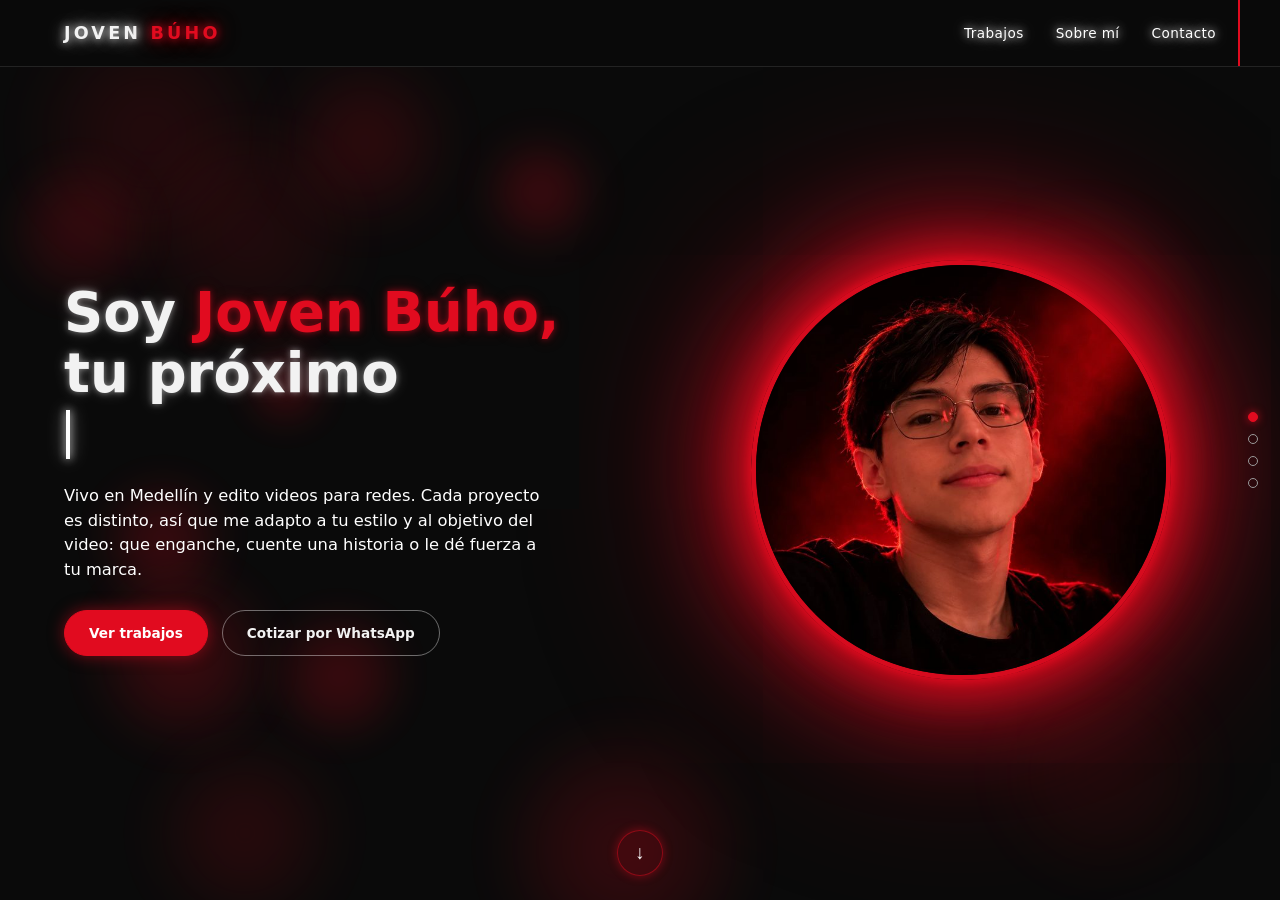
==== commit afedf559: "Favicon: búho neón rojo sobre negro en lugar del emoji Co-Authored-By: Claude Sonnet 5.5 <noreply@an" ====
--- a/index.html
+++ b/index.html
@@ -14,7 +14,7 @@
 <meta property="og:url" content="https://jovenbuho.vercel.app/">
 <meta property="og:image" content="https://jovenbuho.vercel.app/og.jpg">
 <meta name="twitter:card" content="summary_large_image">
-<link rel="icon" href="data:image/svg+xml,%3Csvg xmlns=%27http://www.w3.org/2000/svg%27 viewBox=%270 0 100 100%27%3E%3Ctext y=%27.9em%27 font-size=%2790%27%3E🦉%3C/text%3E%3C/svg%3E">
+<link rel="icon" type="image/svg+xml" href="favicon.svg">
 <link rel="stylesheet" href="styles.css">
 </head>
 <body class="paginated">
--- a/styles.css
+++ b/styles.css
@@ -1,4 +1,4 @@
-:root{--bg:#0a0a0a;--card:#141414;--line:#232323;--txt:#f2f2f2;--mut:#9a9a9a;--red:#e10b1f;--red-text:#ff4455;--neon-w:0 0 8px rgba(255,255,255,.85),0 0 18px rgba(255,255,255,.55),0 0 34px rgba(255,255,255,.3);--neon-r:0 0 8px rgba(225,11,31,.85),0 0 18px rgba(225,11,31,.55),0 0 34px rgba(225,11,31,.3);--glow-r:0 0 16px rgba(225,11,31,.5)}
+:root{--bg:#0a0a0a;--card:#141414;--line:#232323;--txt:#f2f2f2;--mut:#9a9a9a;--red:#e10b1f;--red-text:#ff4455;--neon-w:0 0 6px rgba(255,255,255,.45),0 0 16px rgba(255,255,255,.2);--neon-r:0 0 6px rgba(225,11,31,.55),0 0 16px rgba(225,11,31,.25);--glow-r:0 0 16px rgba(225,11,31,.5)}
 *{box-sizing:border-box;margin:0;padding:0}
 html{scroll-behavior:smooth}
 body{background:var(--bg);color:var(--txt);font-family:system-ui,-apple-system,"Segoe UI",Roboto,sans-serif;line-height:1.5;overflow-x:hidden}
